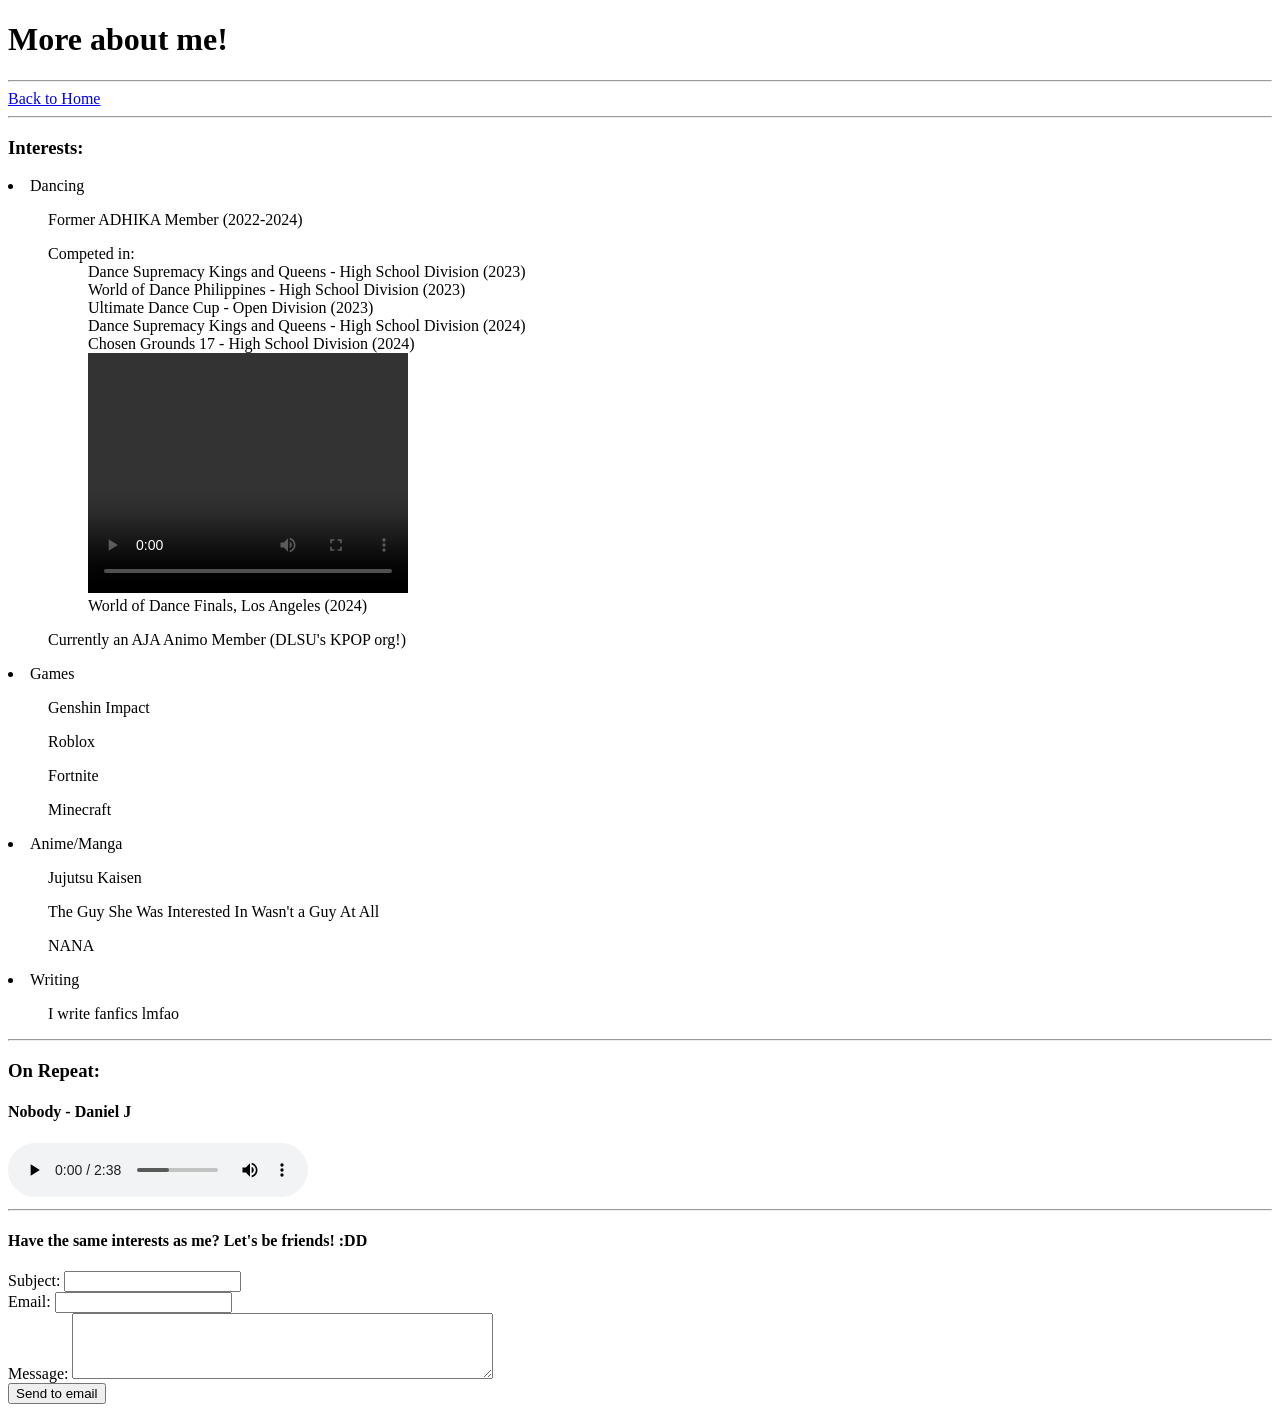
==== about.html @ e1b4132f "Added media" ====
<!DOCTYPE html>
    <head>
        <title> More About Chai </title>
    </head>
    <body>
        <header>
            <h1> More about me! </h1>
            <hr>
        </header>
        <nav>
            <a href="index.html"> Back to Home </a>
            <hr>
        </nav>
 
        <h3> Interests: </h3>
        <li>
            Dancing
            <ul> Former ADHIKA Member (2022-2024) </ul>
            <ul> Competed in: 
                <ul> Dance Supremacy Kings and Queens - High School Division (2023) </ul>
                <ul> World of Dance Philippines - High School Division (2023) </ul>
                <ul> Ultimate Dance Cup - Open Division (2023) </ul>
                <ul> Dance Supremacy Kings and Queens - High School Division (2024) </ul>
                <ul> Chosen Grounds 17 - High School Division (2024) </ul>
                <ul> 
                    <video width="320" height="240" controls>
                        <source src="media/adhika_finals.mp4" type="video/mp4">
                    </video>
                    <br>
                    World of Dance Finals, Los Angeles (2024) 
                </ul>
            </ul>
            <ul> Currently an AJA Animo Member (DLSU's KPOP org!) </ul>
        </li>
        <li>
            Games
            <ul> Genshin Impact </ul>
            <ul> Roblox </ul>
            <ul> Fortnite </ul>
            <ul> Minecraft </ul>
        </li>
        <li>
            Anime/Manga
            <ul> Jujutsu Kaisen </ul>
            <ul> The Guy She Was Interested In Wasn't a Guy At All </ul>
            <ul> NANA </ul>
        </li>
        <li>
            Writing
            <ul> I write fanfics lmfao </ul>
        </li>
        
        <!-- Fav song atm -->
        <hr>
        <h3> On Repeat: </h3>
        <h4> Nobody - Daniel J </h4>
        <audio controls>
            <source src="media/Nobody.mp3" type="audio/mpeg">
        </audio>

        <!-- Contact -->
        <hr>
        <h4>
            Have the same interests as me? Let's be friends! :DD
        </h4>
        <form action="mailto:dimaunahan.chelseajei@gmail.com" method="post" enctype="text/plain">
            <label for="subject"> Subject: </label>
            <input type="text" id="subject" name="subject" required>
            <br>
            <label for="email"> Email: </label>
            <input type="email" id="email" name="email" required>
            <br>
            <label for="message"> Message: </label>
            <textarea id="message" name="message" rows="4" cols="50" required></textarea>
            <br>
            <button type="submit"> Send to email </button>
    </body>
</html>
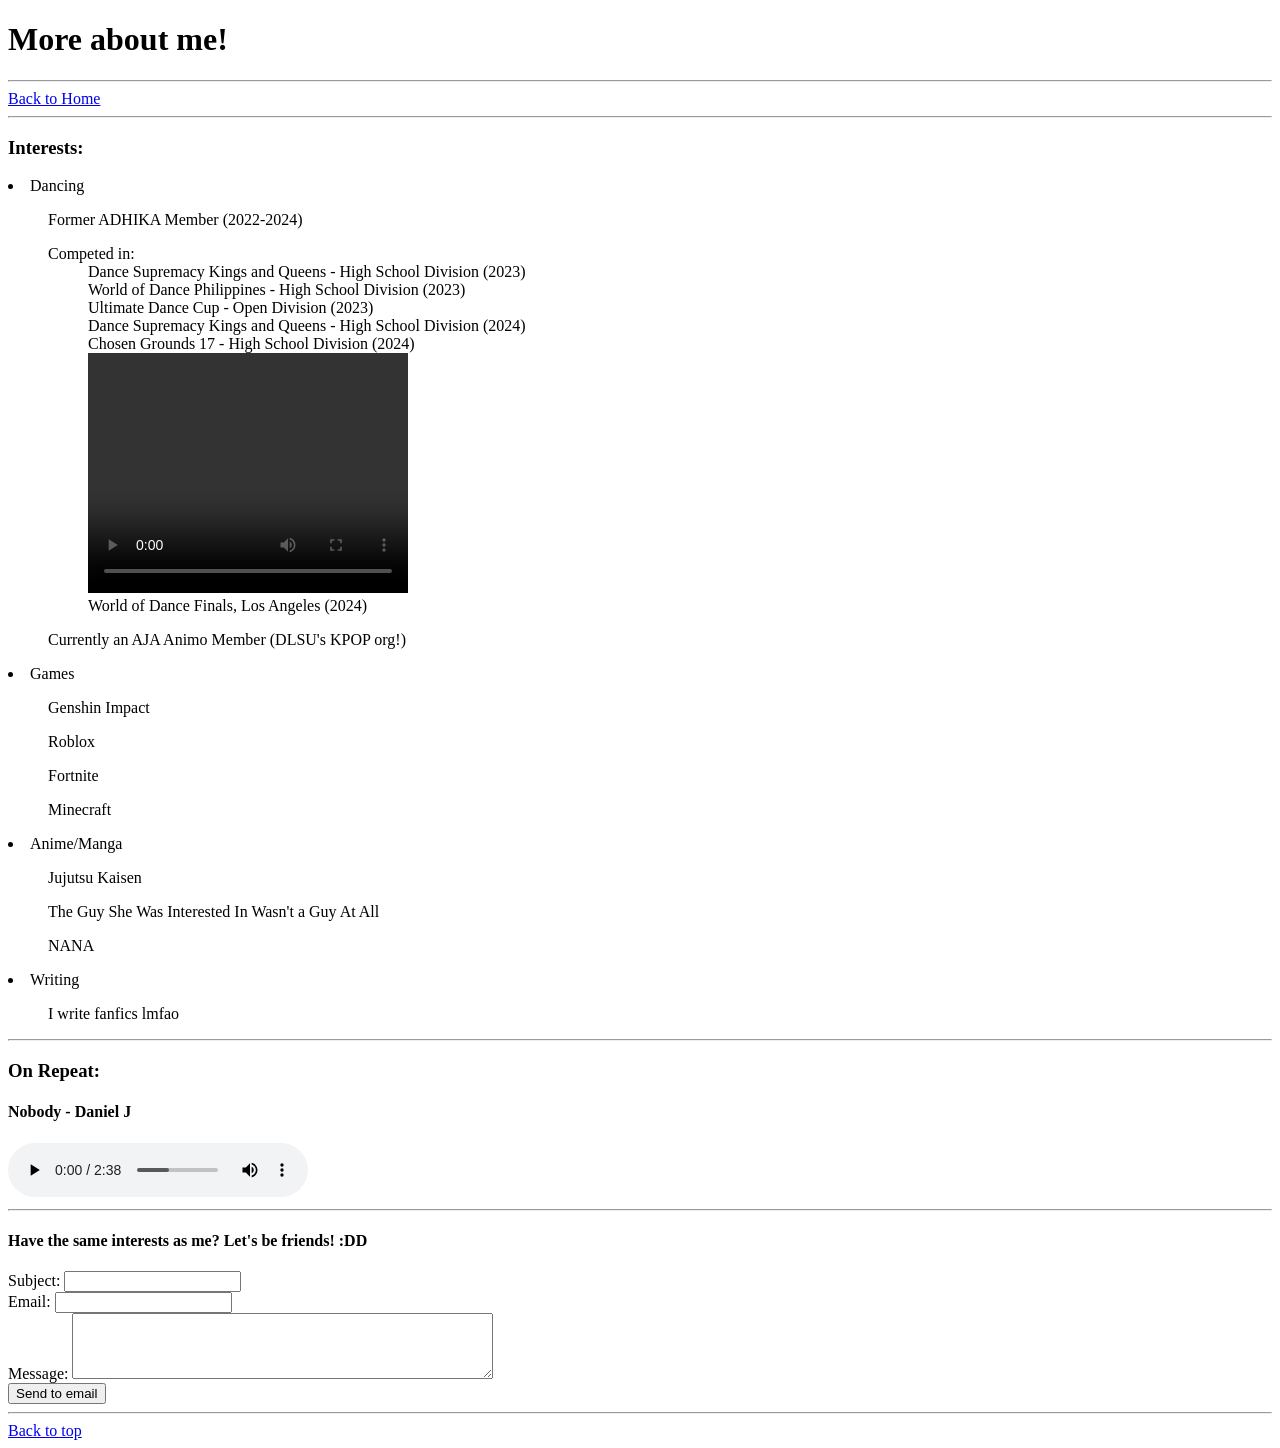
==== commit df3694a6: "Add back to top links" ====
--- a/about.html
+++ b/about.html
@@ -2,7 +2,7 @@
     <head>
         <title> More About Chai </title>
     </head>
-    <body>
+    <body id="top">
         <header>
             <h1> More about me! </h1>
             <hr>
@@ -74,5 +74,8 @@
             <textarea id="message" name="message" rows="4" cols="50" required></textarea>
             <br>
             <button type="submit"> Send to email </button>
+        </form>
+        <hr>
+            <a href="#top"> Back to top </a>
     </body>
 </html>
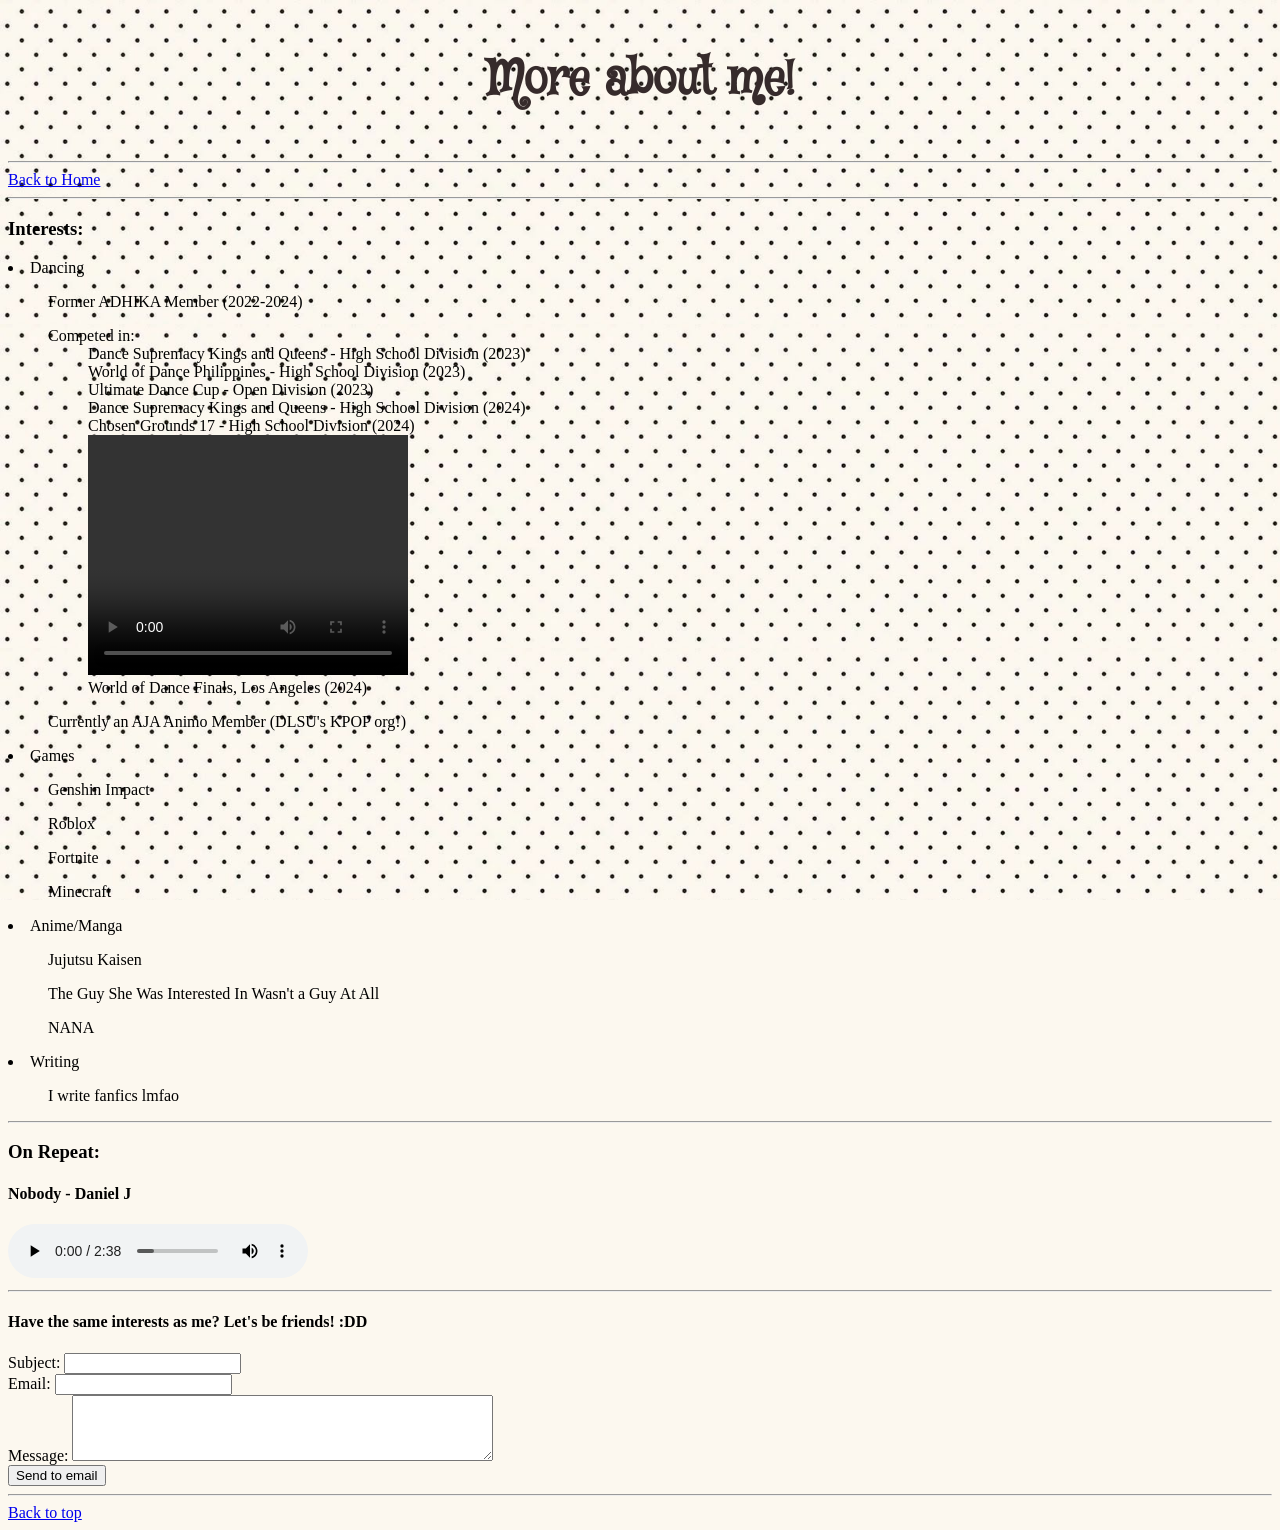
==== commit 663a6b37: "Added CSS; trial only w the background & fonts." ====
--- a/about.html
+++ b/about.html
@@ -1,6 +1,7 @@
 <!DOCTYPE html>
     <head>
         <title> More About Chai </title>
+        <link rel="stylesheet" type="text/css" media="all" href="css/style.css"> 
     </head>
     <body id="top">
         <header>
@@ -11,70 +12,79 @@
             <a href="index.html"> Back to Home </a>
             <hr>
         </nav>
- 
-        <h3> Interests: </h3>
-        <li>
-            Dancing
-            <ul> Former ADHIKA Member (2022-2024) </ul>
-            <ul> Competed in: 
-                <ul> Dance Supremacy Kings and Queens - High School Division (2023) </ul>
-                <ul> World of Dance Philippines - High School Division (2023) </ul>
-                <ul> Ultimate Dance Cup - Open Division (2023) </ul>
-                <ul> Dance Supremacy Kings and Queens - High School Division (2024) </ul>
-                <ul> Chosen Grounds 17 - High School Division (2024) </ul>
-                <ul> 
-                    <video width="320" height="240" controls>
-                        <source src="media/adhika_finals.mp4" type="video/mp4">
-                    </video>
+        
+        <main>
+            <section>
+                <h3> Interests: </h3>
+                    <li>
+                        Dancing
+                        <ul> Former ADHIKA Member (2022-2024) </ul>
+                        <ul> Competed in: 
+                            <ul> Dance Supremacy Kings and Queens - High School Division (2023) </ul>
+                            <ul> World of Dance Philippines - High School Division (2023) </ul>
+                            <ul> Ultimate Dance Cup - Open Division (2023) </ul>
+                            <ul> Dance Supremacy Kings and Queens - High School Division (2024) </ul>
+                            <ul> Chosen Grounds 17 - High School Division (2024) </ul>
+                            <ul> 
+                                <video width="320" height="240" controls>
+                                    <source src="media/adhika_finals.mp4" type="video/mp4">
+                                </video>
+                                <br>
+                                World of Dance Finals, Los Angeles (2024) 
+                            </ul>
+                        </ul>
+                        <ul> Currently an AJA Animo Member (DLSU's KPOP org!) </ul>
+                    </li>
+                    <li>
+                        Games
+                        <ul> Genshin Impact </ul>
+                        <ul> Roblox </ul>
+                        <ul> Fortnite </ul>
+                        <ul> Minecraft </ul>
+                    </li>
+                    <li>
+                        Anime/Manga
+                        <ul> Jujutsu Kaisen </ul>
+                        <ul> The Guy She Was Interested In Wasn't a Guy At All </ul>
+                        <ul> NANA </ul>
+                    </li>
+                    <li>
+                        Writing
+                        <ul> I write fanfics lmfao </ul>
+                    </li>
+            </section>
+        
+            <section>
+                <!-- Fav song atm -->
+                <hr>
+                <h3> On Repeat: </h3>
+                <h4> Nobody - Daniel J </h4>
+                <audio controls>
+                    <source src="media/Nobody.mp3" type="audio/mpeg">
+                </audio>
+            </section>
+            
+            <section>
+                <!-- Contact -->
+                <hr>
+                <h4>
+                    Have the same interests as me? Let's be friends! :DD
+                </h4>
+                <form action="mailto:dimaunahan.chelseajei@gmail.com" method="post" enctype="text/plain">
+                    <label for="subject"> Subject: </label>
+                    <input type="text" id="subject" name="subject" required>
                     <br>
-                    World of Dance Finals, Los Angeles (2024) 
-                </ul>
-            </ul>
-            <ul> Currently an AJA Animo Member (DLSU's KPOP org!) </ul>
-        </li>
-        <li>
-            Games
-            <ul> Genshin Impact </ul>
-            <ul> Roblox </ul>
-            <ul> Fortnite </ul>
-            <ul> Minecraft </ul>
-        </li>
-        <li>
-            Anime/Manga
-            <ul> Jujutsu Kaisen </ul>
-            <ul> The Guy She Was Interested In Wasn't a Guy At All </ul>
-            <ul> NANA </ul>
-        </li>
-        <li>
-            Writing
-            <ul> I write fanfics lmfao </ul>
-        </li>
-        
-        <!-- Fav song atm -->
-        <hr>
-        <h3> On Repeat: </h3>
-        <h4> Nobody - Daniel J </h4>
-        <audio controls>
-            <source src="media/Nobody.mp3" type="audio/mpeg">
-        </audio>
-
-        <!-- Contact -->
-        <hr>
-        <h4>
-            Have the same interests as me? Let's be friends! :DD
-        </h4>
-        <form action="mailto:dimaunahan.chelseajei@gmail.com" method="post" enctype="text/plain">
-            <label for="subject"> Subject: </label>
-            <input type="text" id="subject" name="subject" required>
-            <br>
-            <label for="email"> Email: </label>
-            <input type="email" id="email" name="email" required>
-            <br>
-            <label for="message"> Message: </label>
-            <textarea id="message" name="message" rows="4" cols="50" required></textarea>
-            <br>
-            <button type="submit"> Send to email </button>
-        </form>
+                    <label for="email"> Email: </label>
+                    <input type="email" id="email" name="email" required>
+                    <br>
+                    <label for="message"> Message: </label>
+                    <textarea id="message" name="message" rows="4" cols="50" required></textarea>
+                    <br>
+                    <button type="submit"> Send to email </button>
+                </form>
+            </section>
+        </main>
+       
         <hr>
             <a href="#top"> Back to top </a>
     </body>
--- a/css/style.css
+++ b/css/style.css
@@ -0,0 +1,32 @@
+/* importing from google fonts */
+@import url('https://fonts.googleapis.com/css2?family=Mystery+Quest&display=swap');
+
+body {
+    background-image: url(../media/background_polka.jpeg);  /* .. in the path to go back to the directory */
+    background-size: 45%;                                   /* if i did cover/100% the dots would be too big */
+    background-attachment: fixed;                           /* keeps it static while scrolling */
+
+    /* if ever the image doesn't load, the website will resort to this color: */
+    background-color: #fcf8ef;                            /* light cream? color */                       
+}
+
+h1 {
+    font-family: 'Mystery Quest', cursive;      /* importing this specific font from google fonts */
+    padding: 1.0rem;                            /* padding around the text */
+    text-align: center;
+    font-size: 3rem;
+
+    color: rgb(54, 43, 43);
+}
+
+#header {
+    background-color: rgb(255, 227, 232);
+    width: 100%;
+    height: 100px;
+}
+
+.mystery-quest-regular {
+  font-family: "Mystery Quest", system-ui;
+  font-weight: 400;
+  font-style: normal;
+}
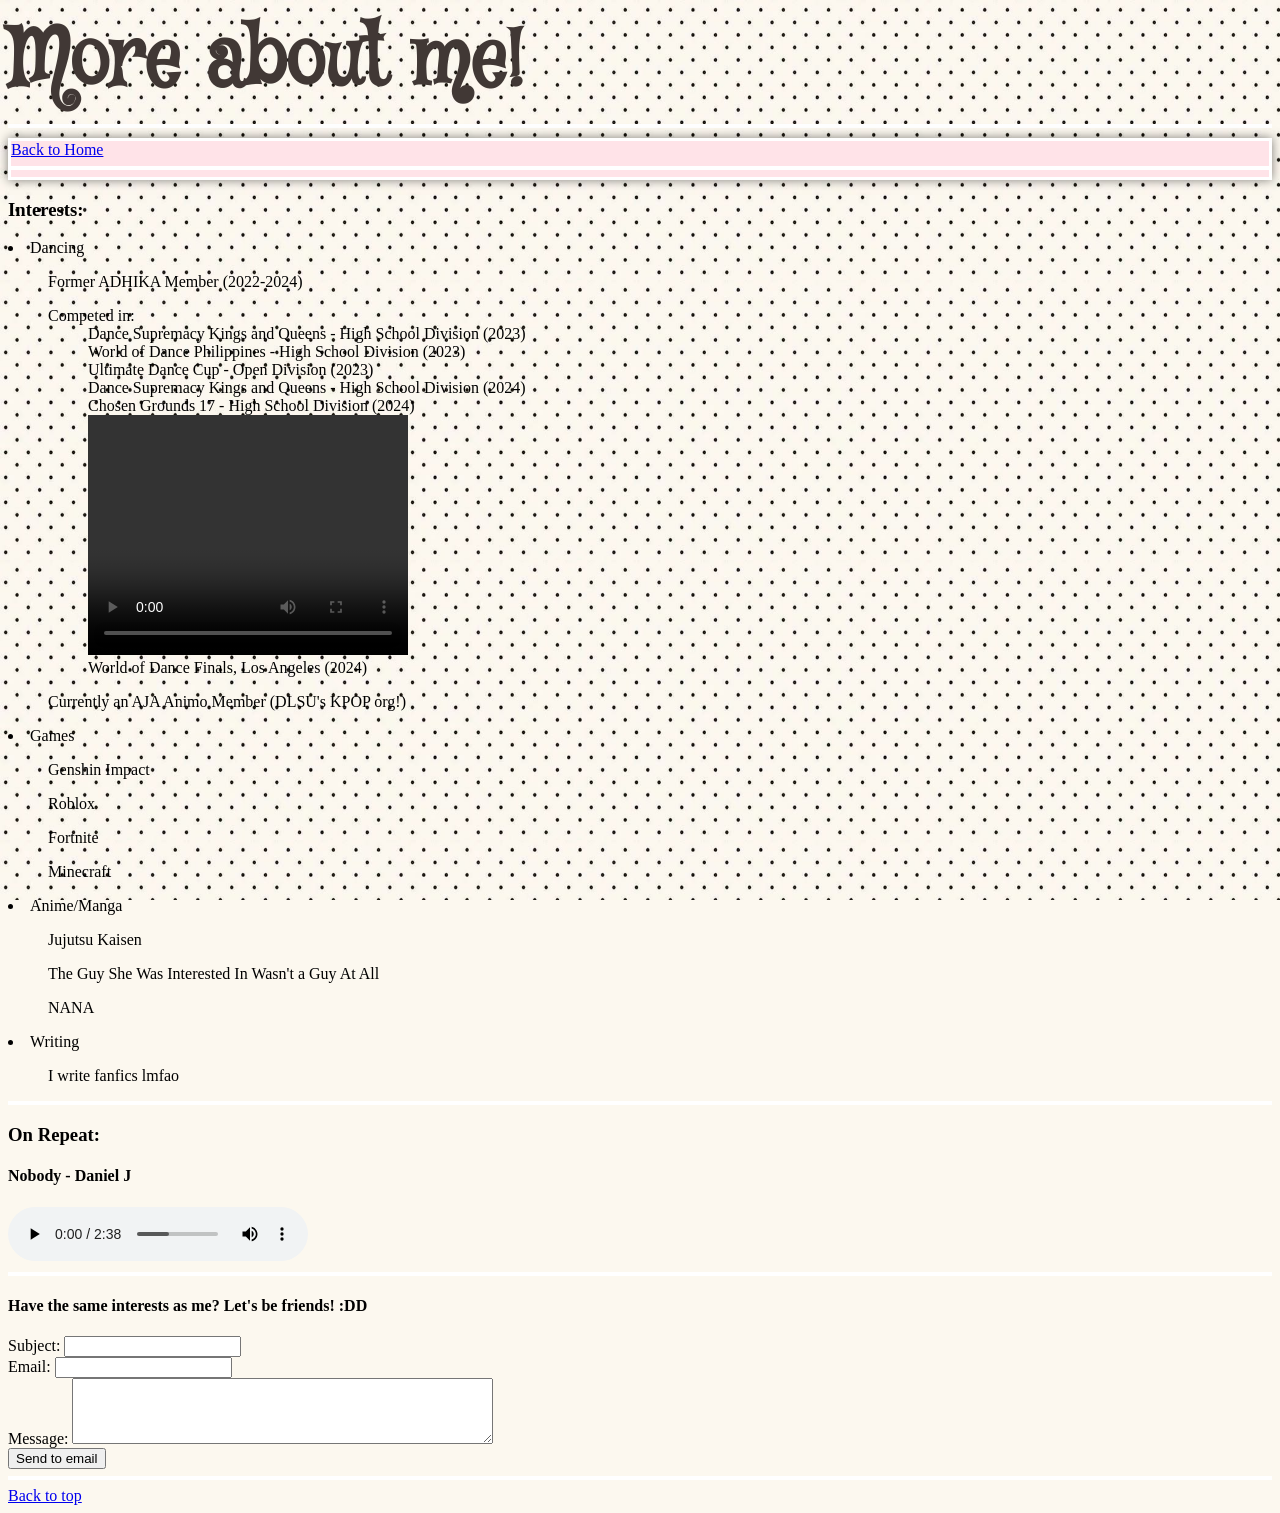
==== commit e377cc53: "almost finished with the first page, if there's time i'll add more contents on the side. main prio i" ====
--- a/about.html
+++ b/about.html
@@ -64,7 +64,7 @@
                 </audio>
             </section>
             
-            <section>
+            <section id="contact">
                 <!-- Contact -->
                 <hr>
                 <h4>
--- a/css/style.css
+++ b/css/style.css
@@ -1,28 +1,209 @@
 /* importing from google fonts */
 @import url('https://fonts.googleapis.com/css2?family=Mystery+Quest&display=swap');
+@import url('https://fonts.googleapis.com/css2?family=Quicksand&display=swap');
+
+/* NOTES:
+    - important colors i'll reuse 
+        - pink: rgb(255, 227, 232);
+        - light cream: #fcf8ef;
+        - brown: rgb(129, 99, 88);
+*/
 
 body {
     background-image: url(../media/background_polka.jpeg);  /* .. in the path to go back to the directory */
-    background-size: 45%;                                   /* if i did cover/100% the dots would be too big */
+    background-size: 450px 280px;                           /* fixed size so the dots dont shrink with the tab */
     background-attachment: fixed;                           /* keeps it static while scrolling */
 
     /* if ever the image doesn't load, the website will resort to this color: */
     background-color: #fcf8ef;                            /* light cream? color */                       
 }
 
+#header {
+    display: flex;
+    align-items: center;
+    justify-content: space-between;
+    min-height: 100px;
+    height: 125px;
+}
+
 h1 {
     font-family: 'Mystery Quest', cursive;      /* importing this specific font from google fonts */
-    padding: 1.0rem;                            /* padding around the text */
+    text-align: left;
+    font-size: 5rem;
+    margin-top: 0.1rem;
+    margin-bottom: 0.1rem;
+    color: rgb(65, 56, 53);
+}
+
+#lace {
+    margin: 0 auto;
+    height: 65px;
+    background-image: url(../media/lace.png);
+    background-repeat: repeat-x;
+    background-size: auto 65px;
+    background-position: left center;
+
+    border: none;
+}
+
+nav {
+    margin: 0 auto;
+    margin-top: 10px;
+}
+
+.nav-links {
+    display: inline-block;
+    padding: 5px 10px;
+    text-decoration: none;
+    color: rgb(65, 56, 53);
+    font-weight: bold;
+    margin-top: 0;
+}
+
+nav, #content {
+    border: 3px solid white;
+    background-color: rgb(255, 227, 232); 
+    box-shadow: 0 0 10px rgba(0, 0, 0, 0.5);
+    color: rgb(65, 56, 53);
+}
+
+#content {
+    position: relative;
+    background-color: rgb(255, 227, 232);  
+    width: 45%;
+    margin: 0 auto;
+    height: auto;
+    padding-bottom: 10px 10px;
+}
+
+#content h2 {
+    margin-top: 0;
+    margin-bottom: 0;
     text-align: center;
-    font-size: 3rem;
-
-    color: rgb(54, 43, 43);
-}
-
-#header {
-    background-color: rgb(255, 227, 232);
-    width: 100%;
+}
+
+.info-left, .info-right {
+    padding-bottom: 15px;
+    font-size: 1.2rem;
+}
+
+.info-left {
+    text-align: left;
+    margin-left: 20px;
+}
+
+.info-right {
+    text-align: right;
+    margin-right: 20px;
+}
+
+hr {
+    border: 2px solid white;
+    margin-top: 7px;
+    margin-bottom: 7px;
+}
+
+.subheader {
+    font-family: 'Mystery Quest', cursive;
+    font-size: 2.5rem;
+    margin-bottom: 0;
+}
+
+.subheader#pets {
+    margin-top: 10px;
+    margin-bottom: 0;
+    font-size: 1.5rem;
+}
+
+.icon {
+    position: absolute;
+    z-index: 10;
+}
+
+.icon#bow {
+    width: 100px;       
     height: 100px;
+    top: 590px;
+    left: 600px;       
+}
+
+.icon#heart {
+    width: 100px;       
+    height: 100px;
+    top: 550px;
+    left: 900px;       
+}
+
+.icon#cat {
+    width: 150px;       
+    height: 150px;
+    top: 250px;
+    left: 915px;       
+}
+
+.pic-left {
+    float: left;
+    margin-left: 15px;
+    margin-right: 10px;
+    margin-bottom: 10px;
+    width: min(250px, 38vw);
+    height: auto;
+}
+
+p, table {
+    font-family: 'Quicksand', system-ui;
+}
+
+table, th, td {
+    margin: 0 auto;
+    text-align: center;
+    border-collapse: collapse;
+    padding: 5px 5px;
+}
+
+/* pet pics */
+.pets {
+    width: 150px;
+    height: 150px;
+    margin: 0 auto;
+    margin-top: 10px;
+    display: block;
+    border: 6px dotted #fcf8ef;
+    border-radius: 10px;
+    transition: transform 0.3s ease-in-out;
+    position: relative;
+}
+
+.pets:hover {
+    transform: scale(1.15);
+    z-index: 1;
+}
+
+.pets#mochi:hover {
+    content: url(../media/pets/mochi2.jpg);
+}
+
+.pets#tanya:hover {
+    content: url(../media/pets/tanya2.jpg);
+}
+
+.pets#earl:hover {
+    content: url(../media/pets/earl2.jpg);
+}
+
+.pet_names {
+    font-size: 1.2rem;
+    font-weight: bold;
+    font-family: times, system-ui;
+}
+
+.back-to-top {
+    display: block;
+    text-align: center;
+    padding: 2px 10px;
+    text-decoration: none;
+    color: rgb(65, 56, 53);
+    font-weight: bold;
 }
 
 .mystery-quest-regular {
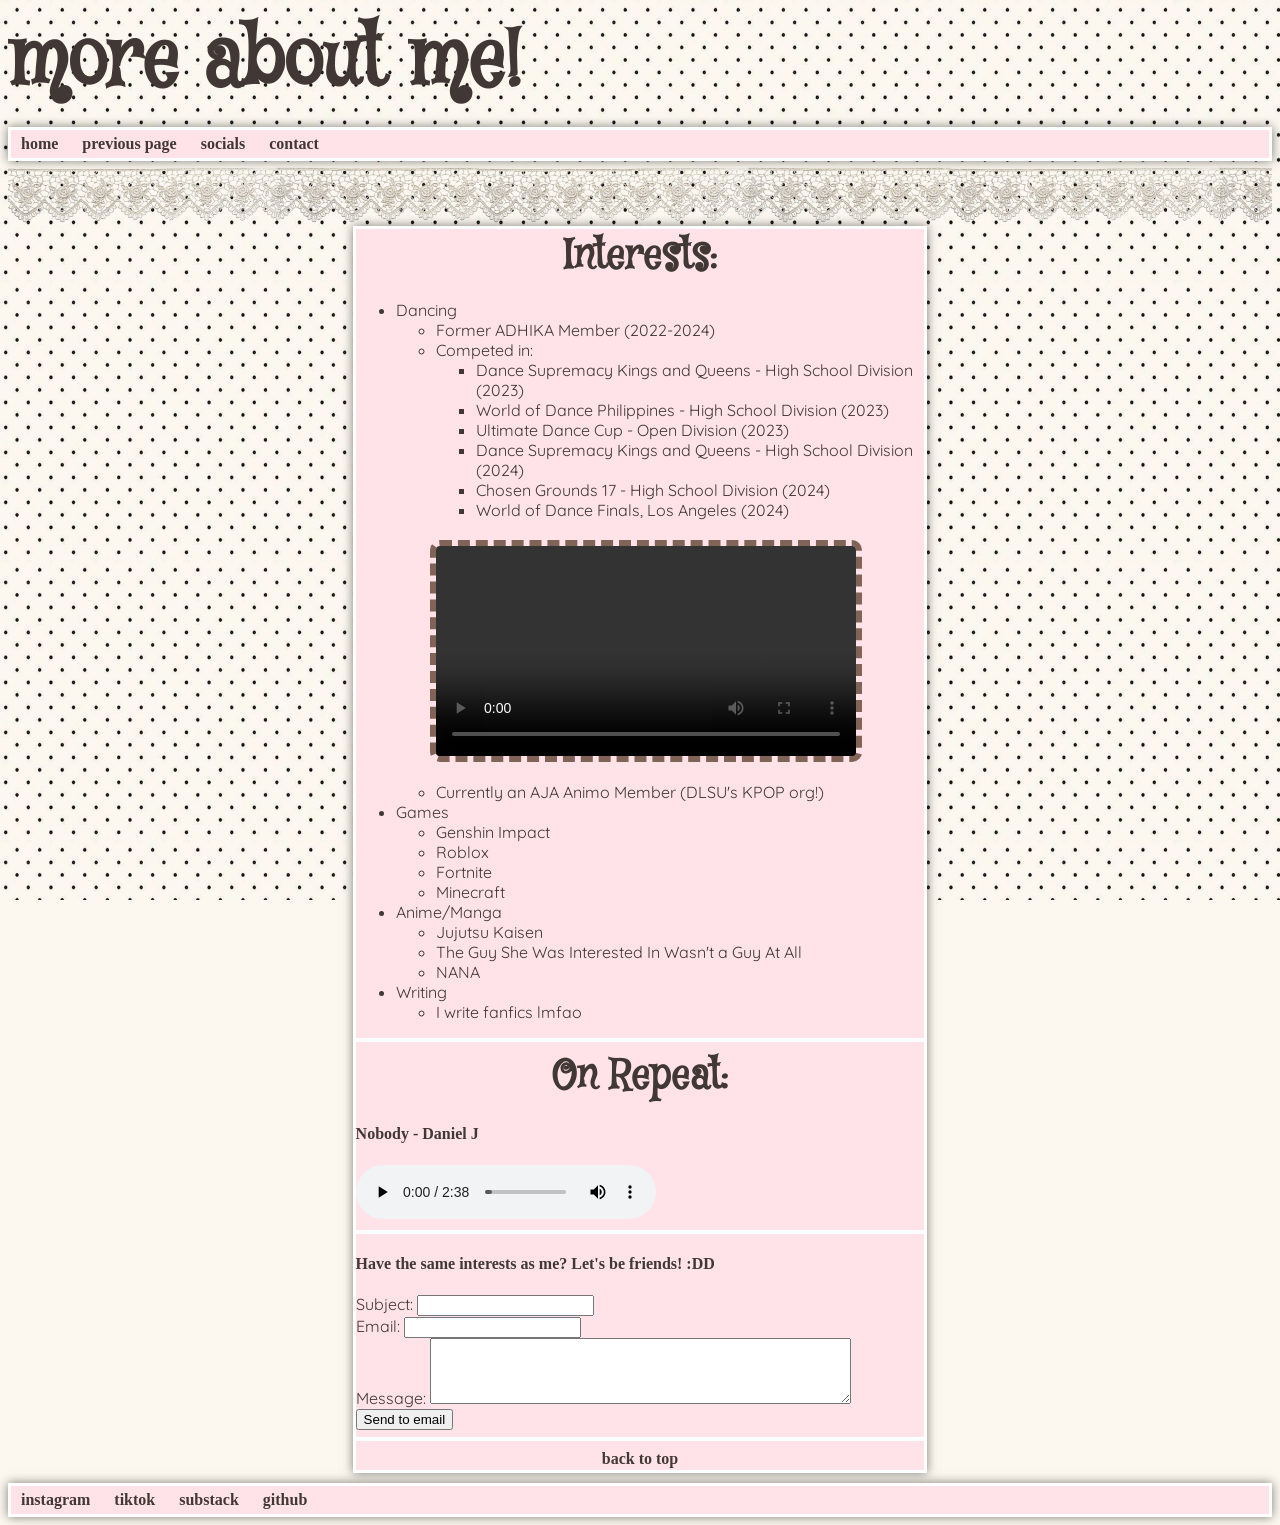
==== commit e8e144f4: "started with the second page" ====
--- a/about.html
+++ b/about.html
@@ -5,87 +5,110 @@
     </head>
     <body id="top">
         <header>
-            <h1> More about me! </h1>
-            <hr>
+            <h1> more about me! </h1>
         </header>
+        
         <nav>
-            <a href="index.html"> Back to Home </a>
-            <hr>
+            
+            <a class="nav-links" href="index.html">home</a> 
+            <a class="nav-links" href="index.html">previous page</a> 
+            <a class="nav-links" href="#socials">socials</a>
+            <a class="nav-links" href="about.html#contact">contact</a>
+ 
         </nav>
+
+        <hr id="lace">
         
-        <main>
-            <section>
-                <h3> Interests: </h3>
-                    <li>
-                        Dancing
-                        <ul> Former ADHIKA Member (2022-2024) </ul>
-                        <ul> Competed in: 
-                            <ul> Dance Supremacy Kings and Queens - High School Division (2023) </ul>
-                            <ul> World of Dance Philippines - High School Division (2023) </ul>
-                            <ul> Ultimate Dance Cup - Open Division (2023) </ul>
-                            <ul> Dance Supremacy Kings and Queens - High School Division (2024) </ul>
-                            <ul> Chosen Grounds 17 - High School Division (2024) </ul>
-                            <ul> 
-                                <video width="320" height="240" controls>
-                                    <source src="media/adhika_finals.mp4" type="video/mp4">
-                                </video>
-                                <br>
-                                World of Dance Finals, Los Angeles (2024) 
+        <div id="content">
+            <main>
+                <section>
+                    <h2 class="subheader"> Interests: </h2>
+                    <ul>
+                        <li>Dancing
+                            <ul>
+                                <li>Former ADHIKA Member (2022-2024)</li>
+                                <li>Competed in:
+                                    <ul>
+                                        <li>Dance Supremacy Kings and Queens - High School Division (2023)</li>
+                                        <li>World of Dance Philippines - High School Division (2023)</li>
+                                        <li>Ultimate Dance Cup - Open Division (2023)</li>
+                                        <li>Dance Supremacy Kings and Queens - High School Division (2024)</li>
+                                        <li>Chosen Grounds 17 - High School Division (2024)</li>
+                                        <li> World of Dance Finals, Los Angeles (2024) </li>
+                                    </ul>
+
+                                        <br>
+                                        <video id="adhika" controls>
+                                            <source src="media/adhika_finals.mp4" type="video/mp4">
+                                        </video>
+                                        <br>
+
+                                </li>
+                                <li>Currently an AJA Animo Member (DLSU's KPOP org!)</li>
                             </ul>
-                        </ul>
-                        <ul> Currently an AJA Animo Member (DLSU's KPOP org!) </ul>
-                    </li>
-                    <li>
-                        Games
-                        <ul> Genshin Impact </ul>
-                        <ul> Roblox </ul>
-                        <ul> Fortnite </ul>
-                        <ul> Minecraft </ul>
-                    </li>
-                    <li>
-                        Anime/Manga
-                        <ul> Jujutsu Kaisen </ul>
-                        <ul> The Guy She Was Interested In Wasn't a Guy At All </ul>
-                        <ul> NANA </ul>
-                    </li>
-                    <li>
-                        Writing
-                        <ul> I write fanfics lmfao </ul>
-                    </li>
-            </section>
-        
-            <section>
-                <!-- Fav song atm -->
+                        </li>
+                        <li>Games
+                            <ul>
+                                <li>Genshin Impact</li>
+                                <li>Roblox</li>
+                                <li>Fortnite</li>
+                                <li>Minecraft</li>
+                            </ul>
+                        </li>
+                        <li>Anime/Manga
+                            <ul>
+                                <li>Jujutsu Kaisen</li>
+                                <li>The Guy She Was Interested In Wasn't a Guy At All</li>
+                                <li>NANA</li>
+                            </ul>
+                        </li>
+                        <li>Writing
+                            <ul>
+                                <li>I write fanfics lmfao</li>
+                            </ul>
+                        </li>
+                    </ul>
+                </section>
+            
+                <section>
+                    <!-- Fav song atm -->
+                    <hr>
+                    <h2 class="subheader"> On Repeat: </h2>
+                    <h4> Nobody - Daniel J </h4>
+                    <audio controls>
+                        <source src="media/Nobody.mp3" type="audio/mpeg">
+                    </audio>
+                </section>
+                
+                <section id="contact">
+                    <!-- Contact -->
+                    <hr>
+                    <h4>
+                        Have the same interests as me? Let's be friends! :DD
+                    </h4>
+                    <form action="mailto:dimaunahan.chelseajei@gmail.com" method="post" enctype="text/plain">
+                        <label for="subject"> Subject: </label>
+                        <input type="text" id="subject" name="subject" required>
+                        <br>
+                        <label for="email"> Email: </label>
+                        <input type="email" id="email" name="email" required>
+                        <br>
+                        <label for="message"> Message: </label>
+                        <textarea id="message" name="message" rows="4" cols="50" required></textarea>
+                        <br>
+                        <button type="submit"> Send to email </button>
+                    </form>
+                </section>
                 <hr>
-                <h3> On Repeat: </h3>
-                <h4> Nobody - Daniel J </h4>
-                <audio controls>
-                    <source src="media/Nobody.mp3" type="audio/mpeg">
-                </audio>
-            </section>
-            
-            <section id="contact">
-                <!-- Contact -->
-                <hr>
-                <h4>
-                    Have the same interests as me? Let's be friends! :DD
-                </h4>
-                <form action="mailto:dimaunahan.chelseajei@gmail.com" method="post" enctype="text/plain">
-                    <label for="subject"> Subject: </label>
-                    <input type="text" id="subject" name="subject" required>
-                    <br>
-                    <label for="email"> Email: </label>
-                    <input type="email" id="email" name="email" required>
-                    <br>
-                    <label for="message"> Message: </label>
-                    <textarea id="message" name="message" rows="4" cols="50" required></textarea>
-                    <br>
-                    <button type="submit"> Send to email </button>
-                </form>
-            </section>
-        </main>
+                <a class="back-to-top" href="#top"> back to top </a>
+            </main>
+        </div>
        
-        <hr>
-            <a href="#top"> Back to top </a>
+        <nav>
+            <a class="nav-links" id="socials" href="https://www.instagram.com/c.084x"> instagram </a>
+            <a class="nav-links" id="socials" href="https://www.tiktok.com/@chiramisu.cake"> tiktok </a>
+            <a class="nav-links" id="socials" href="https://substack.com/@merlotesque"> substack </a>
+            <a class="nav-links" id="socials" href="https://github.com/chiramisu"> github </a>
+        </nav>
     </body>
 </html>
--- a/css/style.css
+++ b/css/style.css
@@ -150,7 +150,7 @@
     height: auto;
 }
 
-p, table {
+p, table, ul, li, form {
     font-family: 'Quicksand', system-ui;
 }
 
@@ -206,6 +206,21 @@
     font-weight: bold;
 }
 
+/* NEXT PAGE CONTENTS */
+
+#adhika {
+    display: block;
+    width: min(420px, 100%);
+    height: auto;
+    margin: 0;
+    position: relative;
+    left: 43%;
+    transform: translateX(-50%);
+    border: 6px dashed rgb(129, 99, 88);
+    border-radius: 10px;
+}
+
+
 .mystery-quest-regular {
   font-family: "Mystery Quest", system-ui;
   font-weight: 400;
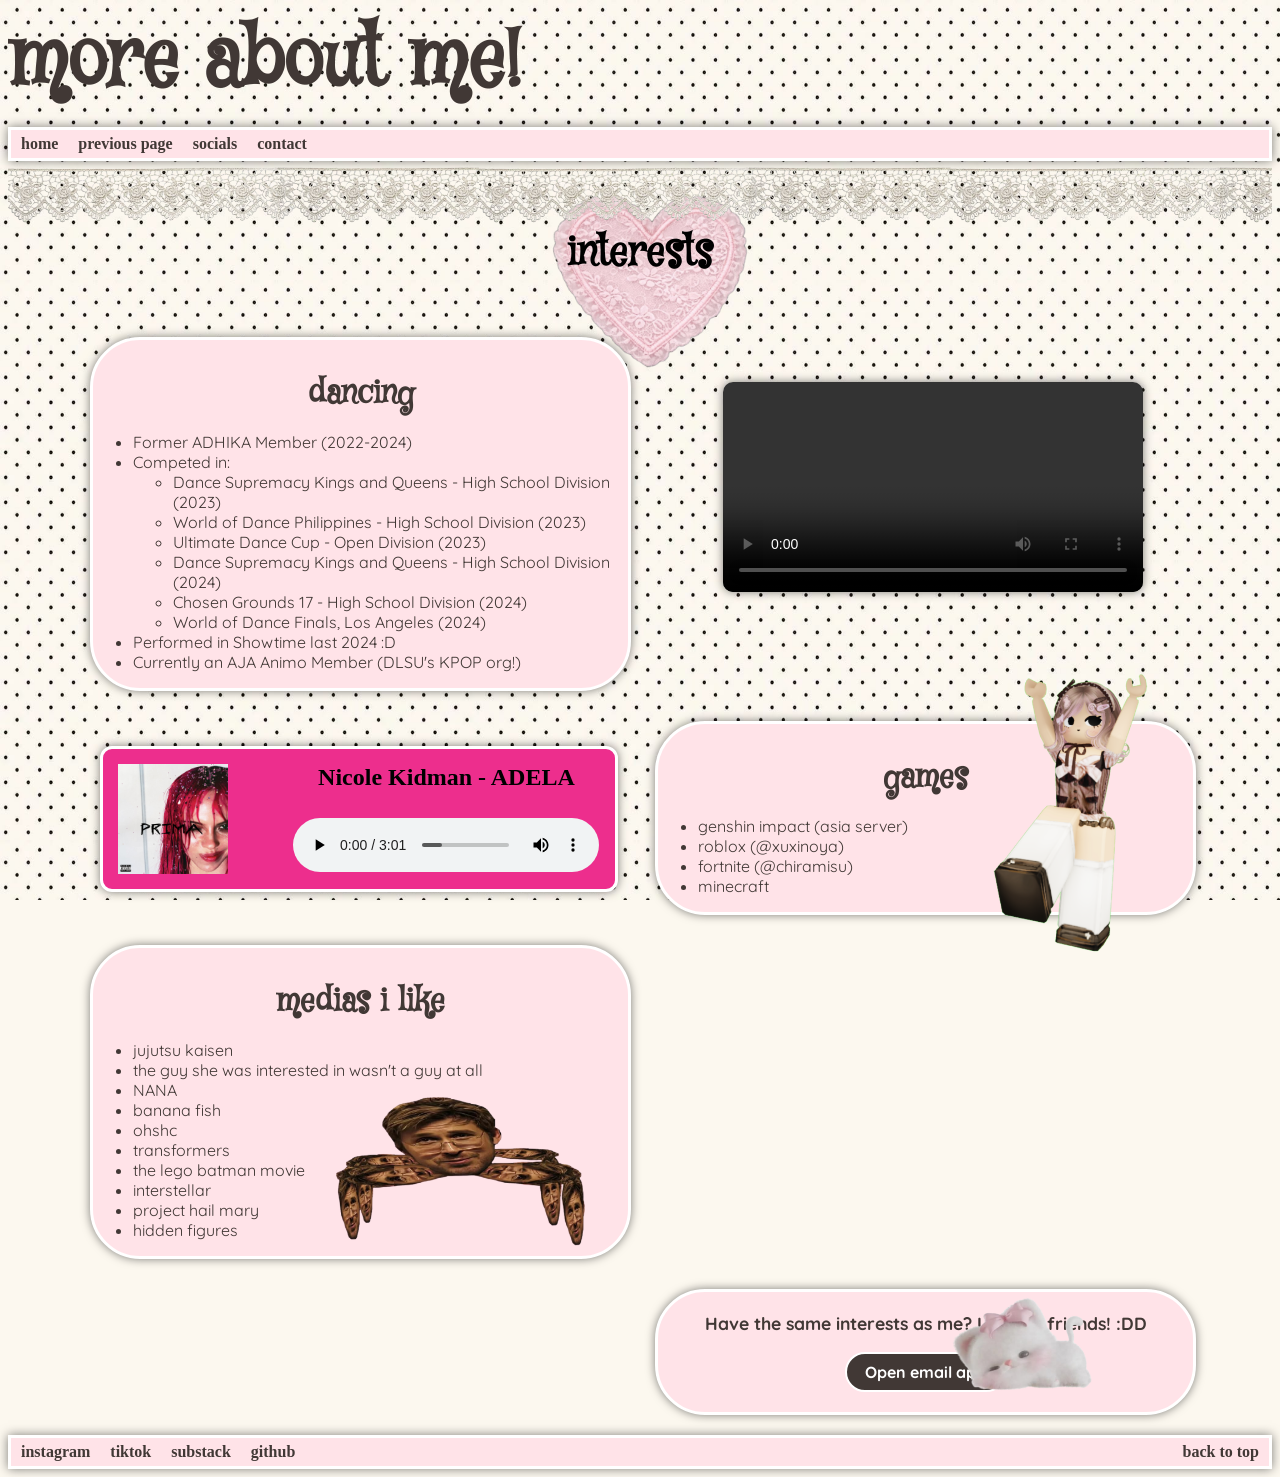
==== commit 5dc46baa: "Working on second page; changed up the layout of the page and added more media (the alternating cont" ====
--- a/about.html
+++ b/about.html
@@ -18,15 +18,21 @@
         </nav>
 
         <hr id="lace">
+
+        <div>
+            <img class="icon" id="heart-lace" src="media/about/heart-lace.png" alt="heart lace icon" />
+            <h2 class="subheader" id="interests"> interests </h2>
+        </div>
+
+        <br> <br>
         
-        <div id="content">
+        <div class="interest-layout">
+        <div class="content" id="cont1">
             <main>
                 <section>
-                    <h2 class="subheader"> Interests: </h2>
-                    <ul>
-                        <li>Dancing
-                            <ul>
-                                <li>Former ADHIKA Member (2022-2024)</li>
+                    <h3 class="hdr-interests">dancing</h3>
+                        <ul>
+                            <li>Former ADHIKA Member (2022-2024)</li>
                                 <li>Competed in:
                                     <ul>
                                         <li>Dance Supremacy Kings and Queens - High School Division (2023)</li>
@@ -36,79 +42,84 @@
                                         <li>Chosen Grounds 17 - High School Division (2024)</li>
                                         <li> World of Dance Finals, Los Angeles (2024) </li>
                                     </ul>
-
-                                        <br>
-                                        <video id="adhika" controls>
-                                            <source src="media/adhika_finals.mp4" type="video/mp4">
-                                        </video>
-                                        <br>
-
                                 </li>
-                                <li>Currently an AJA Animo Member (DLSU's KPOP org!)</li>
-                            </ul>
-                        </li>
-                        <li>Games
-                            <ul>
-                                <li>Genshin Impact</li>
-                                <li>Roblox</li>
-                                <li>Fortnite</li>
-                                <li>Minecraft</li>
-                            </ul>
-                        </li>
-                        <li>Anime/Manga
-                            <ul>
-                                <li>Jujutsu Kaisen</li>
-                                <li>The Guy She Was Interested In Wasn't a Guy At All</li>
-                                <li>NANA</li>
-                            </ul>
-                        </li>
-                        <li>Writing
-                            <ul>
-                                <li>I write fanfics lmfao</li>
-                            </ul>
-                        </li>
-                    </ul>
+                                <li>
+                                    Performed in Showtime last 2024 :D
+                                </li>
+                                <li>
+                                    Currently an AJA Animo Member (DLSU's KPOP org!)
+                                </li>
+                        </ul>
                 </section>
-            
-                <section>
-                    <!-- Fav song atm -->
-                    <hr>
-                    <h2 class="subheader"> On Repeat: </h2>
-                    <h4> Nobody - Daniel J </h4>
-                    <audio controls>
-                        <source src="media/Nobody.mp3" type="audio/mpeg">
-                    </audio>
-                </section>
-                
-                <section id="contact">
-                    <!-- Contact -->
-                    <hr>
-                    <h4>
-                        Have the same interests as me? Let's be friends! :DD
-                    </h4>
-                    <form action="mailto:dimaunahan.chelseajei@gmail.com" method="post" enctype="text/plain">
-                        <label for="subject"> Subject: </label>
-                        <input type="text" id="subject" name="subject" required>
-                        <br>
-                        <label for="email"> Email: </label>
-                        <input type="email" id="email" name="email" required>
-                        <br>
-                        <label for="message"> Message: </label>
-                        <textarea id="message" name="message" rows="4" cols="50" required></textarea>
-                        <br>
-                        <button type="submit"> Send to email </button>
-                    </form>
-                </section>
-                <hr>
-                <a class="back-to-top" href="#top"> back to top </a>
             </main>
         </div>
-       
+
+        <video id="adhika" controls>
+            <source src="media/about/adhika_finals.mp4" type="video/mp4">
+        </video>
+
+        <aside>
+            <div id="music-player">
+                <!-- Fav song atm -->
+                <img class="icon" id="prima" src="media/about/prima.jpg" alt="ADELA's PRIMA album cover"/ >
+                <h4 id="adela"> Nicole Kidman - ADELA </h4>
+                <audio controls>
+                    <source src="media/about/NicoleKidman.mp3" type="audio/mpeg">
+                    Your browser does not support the audio element.
+                </audio>
+            </div>
+        </aside>
+
+        <div class="content" id="cont2">
+            <h3 class="hdr-interests">games</h3>
+                <ul>
+                    <li>genshin impact (asia server)</li>
+                    <li>roblox (@xuxinoya)</li>
+                    <li>fortnite (@chiramisu) </li>
+                    <li>minecraft</li>
+                </ul>
+                <img class="icon" id="roblox" src="media/about/avatar.png" alt="roblox avatar picture" />
+        </div>
+
+        <div class="content" id="cont3">
+            <h3 class="hdr-interests">medias i like</h3>
+            <ul>
+                <li>jujutsu kaisen</li>
+                <li>the guy she was interested in wasn't a guy at all</li>
+                <li>NANA</li>
+                <li>banana fish</li>
+                <li>ohshc</li>
+                <li>transformers</li>
+                <li>the lego batman movie</li>
+                <li>interstellar</li>
+                <li>project hail mary</li>
+                <li>hidden figures</li>
+            </ul>
+
+            <img class="icon" id="dr-grace" src="media/about/dr-grace.png" alt="dr-grace image" />
+        </div>
+
+        <img class="icon" id="cat-icon" src="media/about/cat-icon.png" alt="cat icon" />
+        
+        <div class="content" id="cont4">
+            <section id="contact">
+                <!-- Contact -->
+                <h4>
+                    Have the same interests as me? Let's be friends! :DD
+                </h4>
+                <a class="email-button" href="mailto:dimaunahan.chelsejei@gmail.com">
+                    Open email app
+                </a>
+            </section>
+        </div>
+        </div>
+            
         <nav>
             <a class="nav-links" id="socials" href="https://www.instagram.com/c.084x"> instagram </a>
             <a class="nav-links" id="socials" href="https://www.tiktok.com/@chiramisu.cake"> tiktok </a>
-            <a class="nav-links" id="socials" href="https://substack.com/@merlotesque"> substack </a>
+            <a class="nav-links" id="socials" href="https://substack.com/@chiramisu"> substack </a>
             <a class="nav-links" id="socials" href="https://github.com/chiramisu"> github </a>
+            <a class="nav-links back-to-top" href="#top"> back to top </a>
         </nav>
     </body>
 </html>
--- a/css/style.css
+++ b/css/style.css
@@ -47,6 +47,10 @@
 }
 
 nav {
+    position: relative;
+    display: flex;
+    align-items: center;
+    flex-wrap: wrap;
     margin: 0 auto;
     margin-top: 10px;
 }
@@ -60,14 +64,14 @@
     margin-top: 0;
 }
 
-nav, #content {
+nav, .content {
     border: 3px solid white;
     background-color: rgb(255, 227, 232); 
     box-shadow: 0 0 10px rgba(0, 0, 0, 0.5);
     color: rgb(65, 56, 53);
 }
 
-#content {
+.content {
     position: relative;
     background-color: rgb(255, 227, 232);  
     width: 45%;
@@ -76,7 +80,7 @@
     padding-bottom: 10px 10px;
 }
 
-#content h2 {
+.content h2 {
     margin-top: 0;
     margin-bottom: 0;
     text-align: center;
@@ -198,28 +202,198 @@
 }
 
 .back-to-top {
+    margin-left: auto;
+}
+
+/* NEXT PAGE CONTENTS */
+
+.icon#heart-lace {
+    position: absolute;
+    width: 200px;       
+    height: 200px;
+    top: 20%;
+    left: 43%;
+    z-index: -1;
+}
+
+.subheader#interests {
+    margin: 0 auto;
+    text-align: center;
+    width: 200px;
+    border-radius: 100px;
+}
+
+.hdr-interests {
+    font-family: 'Mystery Quest', cursive;
+    font-size: 2rem;
+    margin-bottom: 0;
+    text-align: center;
+}
+
+.interest-layout {
+    display: grid;
+    grid-template-columns: repeat(2, minmax(0, 1fr));
+    gap: 30px;
+    width: min(1100px, calc(100% - 40px));
+    margin: 20px auto;
+    align-items: start;
+}
+
+.interest-layout .content {
+    width: 100%;
+    margin: 0;
+}
+
+.interest-layout #cont1 {
+    grid-column: 1;
+    grid-row: 1;
+}
+
+.interest-layout #adhika {
+    grid-column: 2;
+    grid-row: 1;
+}
+
+.interest-layout aside {
+    grid-column: 1;
+    grid-row: 2;
+}
+
+.interest-layout #cont2 {
+    position: relative;
+    grid-column: 2;
+    grid-row: 2;
+}
+
+.interest-layout #cont3 {
+    grid-column: 1;
+    grid-row: 3;
+}
+
+.interest-layout #cont4 {
+    grid-column: 2;
+    grid-row: 4;
+}
+
+#cont1, #cont2, #cont3, #cont4 {
+    border-radius: 50px;
+}
+
+#contact {
+    padding: 20px;
+}
+
+#contact h4 {
+    margin: 0 0 18px;
+    text-align: center;
+    font-family: 'Quicksand', system-ui;
+    font-size: 1.1rem;
+}
+
+.email-button {
     display: block;
-    text-align: center;
-    padding: 2px 10px;
+    width: fit-content;
+    margin: 0 auto;
+    margin-top: 8px;
+    border: 2px solid white;
+    border-radius: 20px;
+    padding: 8px 18px;
+    background-color: rgb(65, 56, 53);
+    color: white;
+    font: bold 1rem 'Quicksand', system-ui;
+    cursor: pointer;
     text-decoration: none;
-    color: rgb(65, 56, 53);
-    font-weight: bold;
-}
-
-/* NEXT PAGE CONTENTS */
+}
+
+.email-button:hover {
+    background-color: #ed2e8d;
+}
 
 #adhika {
     display: block;
     width: min(420px, 100%);
     height: auto;
+    margin: 0 auto;
+    position: relative;
+    top: 45px;
+    left: 10px;
+    box-shadow: 0 0 10px rgba(0, 0, 0, 0.5);
+    border-radius: 10px;
+}
+
+.icon#roblox {
+    position: absolute;
+    width: 300px;       
+    height: auto;
+    top: -65px;
+    right: -45px;
+    z-index: 2;
+}
+
+.icon#prima {
+    position: static;
+    width: 110px;       
+    height: 110px;
+    display: block;
+    object-fit: cover;
     margin: 0;
-    position: relative;
-    left: 43%;
-    transform: translateX(-50%);
-    border: 6px dashed rgb(129, 99, 88);
-    border-radius: 10px;
-}
-
+}
+
+#adela {
+    text-align: center;
+    position: static;
+    font-size: 1.5rem;
+    font-weight: bold;
+}
+
+#music-player {
+    border: 3px solid white;
+    border-radius: 12px;
+    display: grid;
+    gap: 12px 16px;
+    width: 90%;
+    margin-top: 25px;
+    margin-left: 10px;
+    padding: 15px;
+    background-color: #ed2e8d;
+    box-shadow: 0 0 10px rgba(0, 0, 0, 0.5);
+    text-align: left;
+}
+
+#music-player #prima {
+    grid-column: 1;
+    grid-row: 1 / span 2;
+}
+
+#music-player h4 {
+    grid-column: 2;
+    grid-row: 1;
+    margin: 0 0 12px;
+}
+
+#music-player audio {
+    grid-column: 2;
+    display: block;
+    width: 100%;
+}
+
+.icon#dr-grace {
+    position: absolute;
+    width: 300px;       
+    height: 300px;
+    top: 22%;
+    left: 42%;
+    z-index: 10;
+}
+
+.icon#cat-icon {
+    position: absolute;
+    width: 150px;       
+    height: 150px;
+    top: 141%;
+    left: 74%;
+    z-index: 10;
+}
 
 .mystery-quest-regular {
   font-family: "Mystery Quest", system-ui;
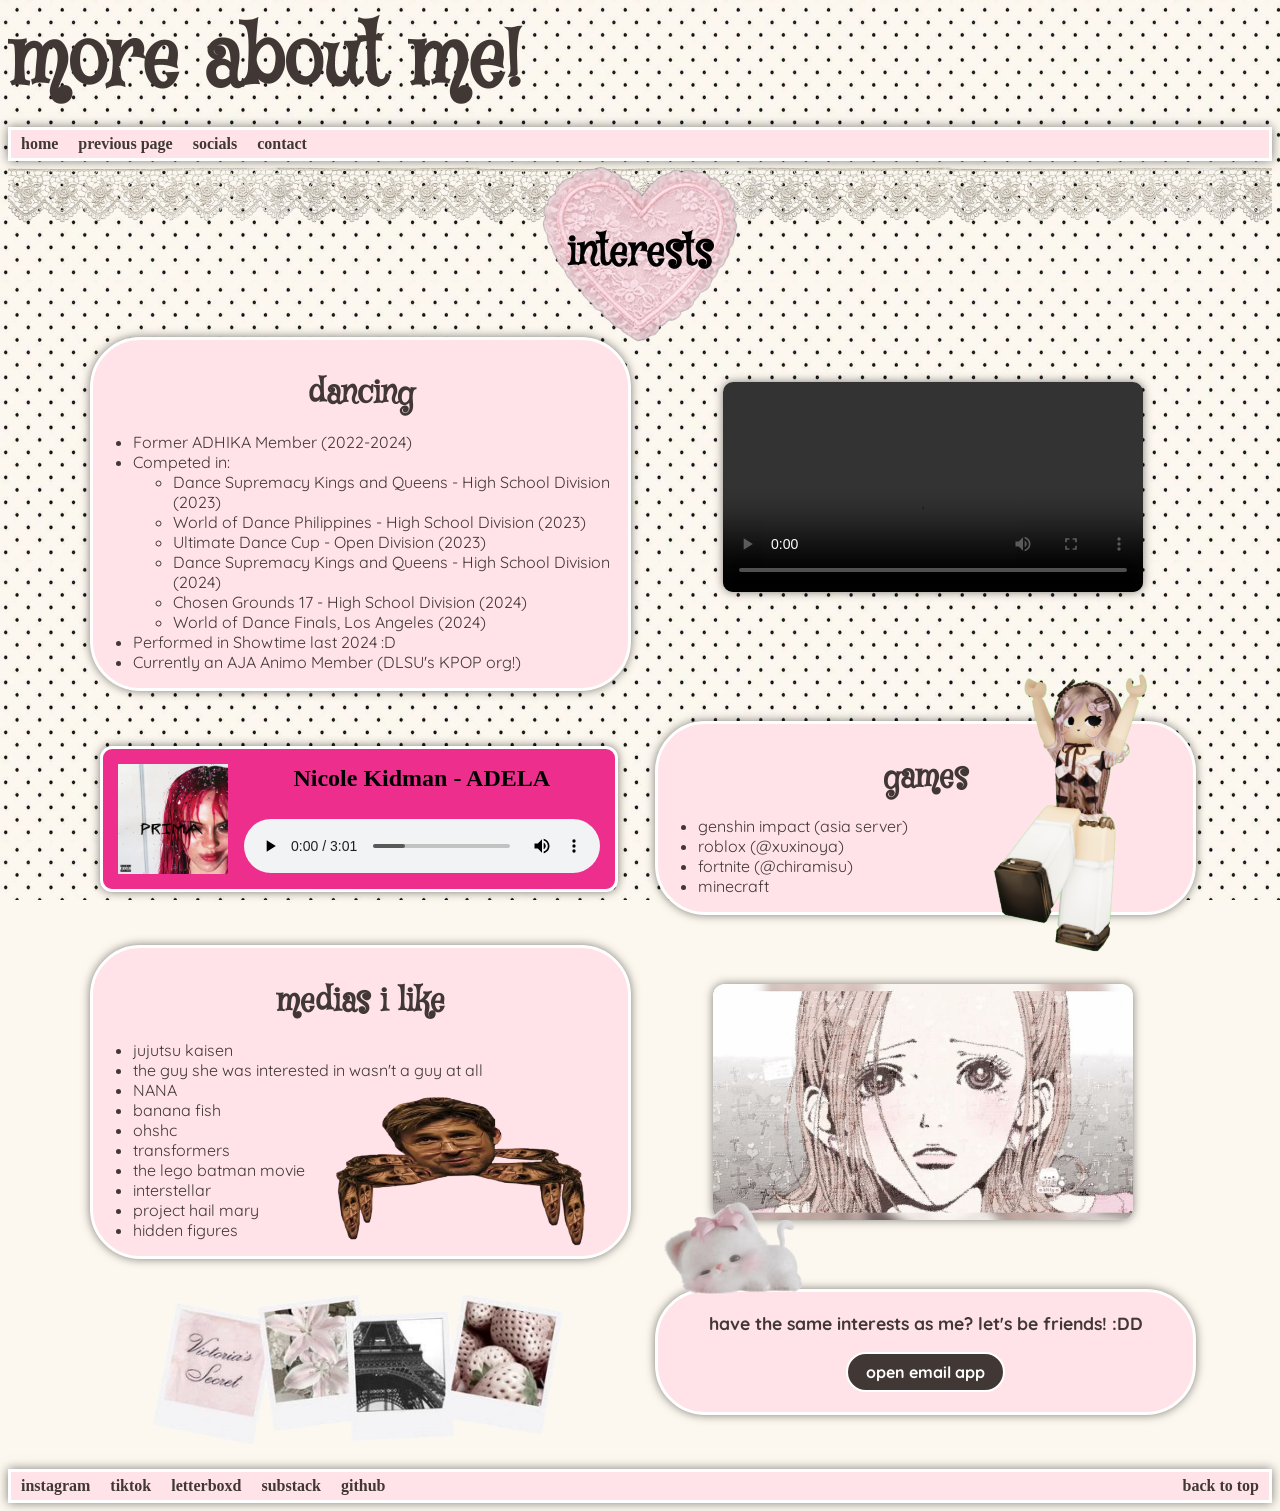
==== commit 6c0a051c: "Added transitions and the layout for the about page, changed some class names because i got a bit co" ====
--- a/about.html
+++ b/about.html
@@ -19,14 +19,15 @@
 
         <hr id="lace">
 
-        <div>
+        <div class="interests-heading">
             <img class="icon" id="heart-lace" src="media/about/heart-lace.png" alt="heart lace icon" />
             <h2 class="subheader" id="interests"> interests </h2>
         </div>
 
         <br> <br>
         
-        <div class="interest-layout">
+        <div class="interests-layout">
+        
         <div class="content" id="cont1">
             <main>
                 <section>
@@ -99,16 +100,19 @@
             <img class="icon" id="dr-grace" src="media/about/dr-grace.png" alt="dr-grace image" />
         </div>
 
-        <img class="icon" id="cat-icon" src="media/about/cat-icon.png" alt="cat icon" />
+        <img id="hachi" src="media/about/hachi.jpg" alt="Hachi image" />
+
+        <img id="polaroid" src="media/about/polaroid.png" alt="Polaroid photo decoration" />
         
         <div class="content" id="cont4">
+            <img class="icon" id="cat-icon" src="media/about/cat-icon.png" alt="cat icon" />
             <section id="contact">
                 <!-- Contact -->
                 <h4>
-                    Have the same interests as me? Let's be friends! :DD
+                    have the same interests as me? let's be friends! :DD
                 </h4>
                 <a class="email-button" href="mailto:dimaunahan.chelsejei@gmail.com">
-                    Open email app
+                    open email app
                 </a>
             </section>
         </div>
@@ -117,7 +121,8 @@
         <nav>
             <a class="nav-links" id="socials" href="https://www.instagram.com/c.084x"> instagram </a>
             <a class="nav-links" id="socials" href="https://www.tiktok.com/@chiramisu.cake"> tiktok </a>
-            <a class="nav-links" id="socials" href="https://substack.com/@chiramisu"> substack </a>
+            <a class="nav-links" id="socials" href="https://letterboxd.com/ss4pphic/"> letterboxd </a>
+            <a class="nav-links" id="socials" href="https://substack.com/@merlotesque"> substack </a>
             <a class="nav-links" id="socials" href="https://github.com/chiramisu"> github </a>
             <a class="nav-links back-to-top" href="#top"> back to top </a>
         </nav>
--- a/css/style.css
+++ b/css/style.css
@@ -10,12 +10,18 @@
 */
 
 body {
+    min-width: 1200px;
+    overflow-x: auto;
     background-image: url(../media/background_polka.jpeg);  /* .. in the path to go back to the directory */
     background-size: 450px 280px;                           /* fixed size so the dots dont shrink with the tab */
     background-attachment: fixed;                           /* keeps it static while scrolling */
 
     /* if ever the image doesn't load, the website will resort to this color: */
     background-color: #fcf8ef;                            /* light cream? color */                       
+}
+
+html {
+    scroll-behavior: smooth;
 }
 
 #header {
@@ -80,6 +86,10 @@
     padding-bottom: 10px 10px;
 }
 
+#content {
+    width: 650px;
+}
+
 .content h2 {
     margin-top: 0;
     margin-bottom: 0;
@@ -127,22 +137,35 @@
 .icon#bow {
     width: 100px;       
     height: 100px;
-    top: 590px;
-    left: 600px;       
+    top: 345px;
+    left: 210px;
 }
 
 .icon#heart {
     width: 100px;       
     height: 100px;
-    top: 550px;
-    left: 900px;       
+    top: 300px;
+    right: 45px;
 }
 
 .icon#cat {
     width: 150px;       
     height: 150px;
-    top: 250px;
-    left: 915px;       
+    top: 10px;
+    right: 10px;
+}
+
+#content #cat {
+    z-index: 0;
+}
+
+#content > h2,
+#content > .pic-left,
+#content > p,
+#content > hr,
+#content > table {
+    position: relative;
+    z-index: 1;
 }
 
 .pic-left {
@@ -154,7 +177,7 @@
     height: auto;
 }
 
-p, table, ul, li, form {
+p, table, ul, li, form, .pet-card {
     font-family: 'Quicksand', system-ui;
 }
 
@@ -166,6 +189,17 @@
 }
 
 /* pet pics */
+.pet-list {
+    display: grid;
+    grid-template-columns: repeat(3, 1fr);
+    gap: 10px;
+    text-align: center;
+}
+
+.pet-card {
+    min-width: 0;
+}
+
 .pets {
     width: 150px;
     height: 150px;
@@ -211,12 +245,21 @@
     position: absolute;
     width: 200px;       
     height: 200px;
-    top: 20%;
-    left: 43%;
-    z-index: -1;
+    top: 50%;
+    left: 50%;
+    transform: translate(-50%, -50%);
+    z-index: 0;
+}
+
+.interests-heading {
+    position: relative;
+    width: 200px;
+    margin: 0 auto;
 }
 
 .subheader#interests {
+    position: relative;
+    z-index: 1;
     margin: 0 auto;
     text-align: center;
     width: 200px;
@@ -230,49 +273,71 @@
     text-align: center;
 }
 
-.interest-layout {
+.interests-layout {
     display: grid;
     grid-template-columns: repeat(2, minmax(0, 1fr));
     gap: 30px;
-    width: min(1100px, calc(100% - 40px));
+    width: 1100px;
     margin: 20px auto;
     align-items: start;
 }
 
-.interest-layout .content {
+.interests-layout .content {
     width: 100%;
     margin: 0;
 }
 
-.interest-layout #cont1 {
+.interests-layout #cont1 {
+    position: relative;
     grid-column: 1;
     grid-row: 1;
 }
 
-.interest-layout #adhika {
+.interests-layout #adhika {
     grid-column: 2;
     grid-row: 1;
 }
 
-.interest-layout aside {
+.interests-layout aside {
     grid-column: 1;
     grid-row: 2;
 }
 
-.interest-layout #cont2 {
+.interests-layout #cont2 {
     position: relative;
     grid-column: 2;
     grid-row: 2;
 }
 
-.interest-layout #cont3 {
+.interests-layout #cont3 {
     grid-column: 1;
     grid-row: 3;
 }
 
-.interest-layout #cont4 {
+.interests-layout #hachi {
+    grid-column: 2;
+    grid-row: 3;
+    align-self: center;
+    justify-self: center;
+    width: min(100%, 420px);
+    height: auto;
+    border-radius: 12px;
+    box-shadow: 0 0 10px rgba(0, 0, 0, 0.5);
+}
+
+.interests-layout #cont4 {
+    position: relative;
     grid-column: 2;
     grid-row: 4;
+}
+
+.interests-layout #polaroid {
+    grid-column: 1;
+    grid-row: 4;
+    align-self: center;
+    justify-self: center;
+    width: min(100%, 420px);
+    height: auto;
 }
 
 #cont1, #cont2, #cont3, #cont4 {
@@ -350,6 +415,9 @@
     border: 3px solid white;
     border-radius: 12px;
     display: grid;
+    grid-template-columns: 110px minmax(0, 1fr);
+    grid-template-rows: auto auto;
+    align-items: center;
     gap: 12px 16px;
     width: 90%;
     margin-top: 25px;
@@ -363,6 +431,7 @@
 #music-player #prima {
     grid-column: 1;
     grid-row: 1 / span 2;
+    justify-self: center;
 }
 
 #music-player h4 {
@@ -390,8 +459,7 @@
     position: absolute;
     width: 150px;       
     height: 150px;
-    top: 141%;
-    left: 74%;
+    top: -119px;
     z-index: 10;
 }
 
@@ -400,3 +468,85 @@
   font-weight: 400;
   font-style: normal;
 }
+
+@view-transition {
+    navigation: auto;
+}
+
+/* stack the content and icons on smaller screens (im using my macbook air size
+as reference...), but keep the display on my macbook for its screen size and bigger*/
+
+@media (max-width: 1199px) {
+    body {
+        min-width: 0;
+    }
+
+    body > header h1 {
+        font-size: clamp(2.2rem, 10vw, 5rem);
+    }
+
+    body > section {
+        display: flex;
+        flex-direction: column;
+        align-items: center;
+    }
+
+    body > section > .icon {
+        position: static;
+        margin: 10px auto;
+    }
+
+    #content,
+    body > section > .content {
+        width: calc(100% - 40px);
+    }
+
+    .content {
+        width: calc(100% - 40px);
+    }
+
+    .interest-layout {
+        grid-template-columns: 1fr;
+        width: calc(100% - 40px);
+        margin: 20px auto;
+    }
+
+    .interest-layout #cont1,
+    .interest-layout #adhika,
+    .interest-layout aside,
+    .interest-layout #cont2,
+    .interest-layout #cont3,
+    .interest-layout #hachi,
+    .interest-layout #cont4,
+    .interest-layout #polaroid {
+        grid-column: 1;
+        grid-row: auto;
+    }
+
+    .interest-layout .content,
+    .interest-layout aside,
+    .interest-layout #adhika {
+        width: 100%;
+    }
+
+    .interest-layout #adhika {
+        top: 0;
+        left: 0;
+    }
+
+    .interest-layout #hachi,
+    .interest-layout #polaroid {
+        width: min(100%, 420px);
+    }
+
+    #music-player {
+        width: 100%;
+        margin: 0;
+    }
+
+    .pet-list {
+        grid-template-columns: 1fr;
+        gap: 20px;
+    }
+}
+
